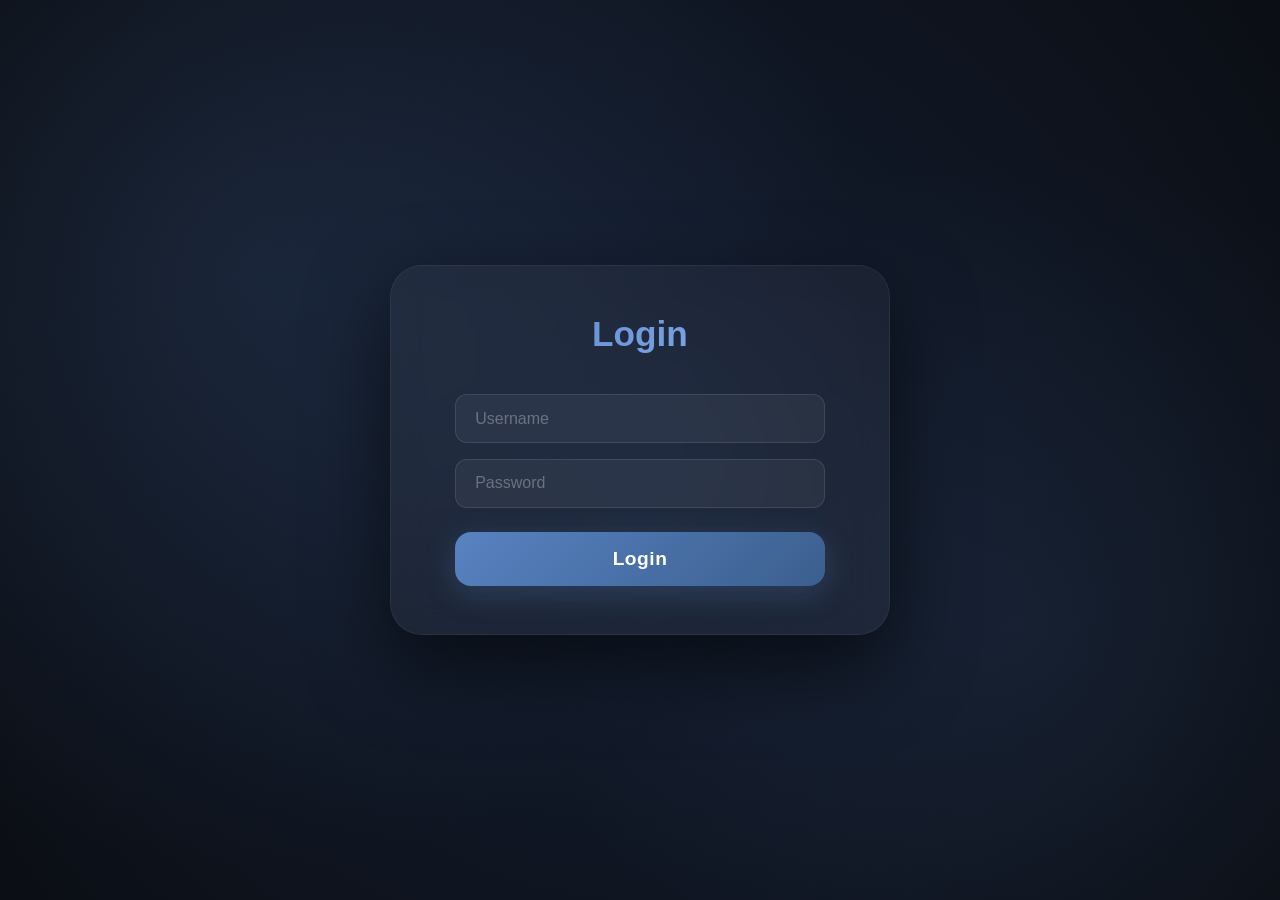
==== dashboard.html @ 1ec28412 "Первый коммит фронтенда" ====
<!DOCTYPE html>
<html lang="en">
<head>
    <meta charset="UTF-8" />
    <meta name="viewport" content="width=device-width, initial-scale=1.0"/>
    <title>TaskList — Dashboard</title>
    <link rel="stylesheet" href="AuthHTML.css" />
    <link rel="stylesheet" href="dashboard.css" />
</head>
<body>


    <header class="dashboard-header">
        <div class="header-left">
            <h1>📋 <span class="highlight">TaskList</span></h1>
        </div>
        <div class="header-right">
            <span id="userEmail" class="user-email">user@example.com</span>
            <button id="logoutBtn" class="logout-button">🚪 Выйти</button>
        </div>
    </header>

    <!-- Основной контент -->
    <main class="dashboard-main">
        <div class="task-section">
            <div class="task-header">
                <h2>Мои задачи</h2>
                <button id="openCreateTaskBtn" class="create-task-btn">➕ Новая задача</button>
            </div>

            <!-- Список задач -->
            <ul id="taskList" class="task-list">
                <!-- Задачи будут добавляться сюда через JS -->
                <li class="task-item empty-message">Задач пока нет. Создайте первую! 🚀</li>
            </ul>
        </div>
    </main>

    <!-- Модальное окно для создания задачи -->
    <div id="createTaskModal" class="modal hidden">
        <div class="modal-content">
            <span class="modal-close">&times;</span>
            <h2>Создать задачу</h2>
            <form id="createTaskForm">
                <input type="text" id="taskTitle" placeholder="Название задачи" required />
                <button type="submit">➕ Создать</button>
            </form>
        </div>
    </div>

    <script src="Index.js"></script>
</body>
</html>
---- AuthHTML.css ----
* {
    margin: 0;
    padding: 0;
    box-sizing: border-box;
}

body {
    font-family: 'Segoe UI', Tahoma, Geneva, Verdana, sans-serif;
    min-height: 100vh;
    display: flex;
    flex-direction: column;
    align-items: center;
    justify-content: center;
    background: #0b0e14;
    color: #fff;
    
    /* ПАРАЛЛАКС: фон фиксирован, контент скроллится поверх */
    background-image: 
        radial-gradient(circle at 20% 30%, rgba(88, 130, 193, 0.15) 0%, transparent 50%),
        radial-gradient(circle at 80% 70%, rgba(88, 130, 193, 0.10) 0%, transparent 40%),
        radial-gradient(circle at 50% 50%, rgba(20, 30, 50, 1) 0%, #0b0e14 100%);
    background-attachment: fixed;  
    background-size: cover;
    background-position: center;
}

/* 
   ЗАГОЛОВОК И ЛОГОТИП С ВРАЩЕНИЕМ
    */

h1 {
    font-size: 4rem;
    font-weight: 800;
    letter-spacing: 2px;
    margin-bottom: 2rem;
    text-shadow: 0 0 40px rgba(88, 130, 193, 0.3);
    display: flex;
    align-items: center;
    gap: 0.5rem;
}

/* ВРАЩАЮЩИЙСЯ ЛОГОТИП ПРИ НАВЕДЕНИИ */
/* Один полный оборот */
.title-wrapper {
    display: inline-block;
    cursor: default;
}

/* Сам текст не реагирует на мышь */
.highlight {
    display: inline-block;
    pointer-events: none;          /* ← ГЛАВНОЕ! */
    transform-origin: center center;
    transition: transform 0.6s cubic-bezier(0.34, 1.56, 0.64, 1),
                color 0.3s ease,
                text-shadow 0.3s ease;
}

/* Анимация применяется к .highlight, но триггер — на .title-wrapper:hover */
.title-wrapper:hover .highlight {
    transform: rotate(360deg) scale(1.05);
    color: #255cb0;
    text-shadow: 0 0 30px rgba(88, 130, 193, 0.6);
}

.title-wrapper:not(:hover) .highlight {
    transform: rotate(0deg) scale(1);
    transition: transform 0.2s ease-out,
                color 0.3s ease,
                text-shadow 0.3s ease;
}

/* 
   КОНТЕЙНЕР С КНОПКАМИ
   */

.container {
    background: rgba(255, 255, 255, 0.04);
    backdrop-filter: blur(16px);
    -webkit-backdrop-filter: blur(16px);
    border: 1px solid rgba(255, 255, 255, 0.06);
    border-radius: 32px;
    padding: 3rem 4rem;
    box-shadow: 0 30px 80px rgba(0, 0, 0, 0.6);
    text-align: center;
    max-width: 500px;
    width: 90%;
    transition: transform 0.3s ease, box-shadow 0.3s ease;
}

.container:hover {
    transform: translateY(-4px);
    box-shadow: 0 40px 100px rgba(0, 0, 0, 0.8);
}

.footer {
    margin-top: 2rem;
    font-size: 0.9rem;
    color: rgba(255, 255, 255, 0.5);
}
.contact-link-button {
    color: #5882c1;
    text-decoration: none;
    transition: color 0.3s ease;
}
.contact-link-button:hover {
    color: #3b5f8e;
    text-decoration: underline;
}
/* 
   КНОПКИ С ЭФФЕКТАМИ
   */

.form-container {
    display: flex;
    flex-direction: column;
    gap: 1rem;
}

button {
    padding: 1rem 2rem;
    font-size: 1.2rem;
    font-weight: 600;
    border: none;
    border-radius: 16px;
    cursor: pointer;
    transition: all 0.3s cubic-bezier(0.34, 1.56, 0.64, 1);
    letter-spacing: 0.5px;
}

.login-button {
    background: linear-gradient(135deg, #5882c1, #3b5f8e);
    color: #fff;
    box-shadow: 0 8px 30px rgba(88, 130, 193, 0.3);
}

.login-button:hover {
    transform: translateY(-3px) scale(1.02);
    box-shadow: 0 12px 40px rgba(88, 130, 193, 0.5);
}

.register-button {
    background: rgba(255, 255, 255, 0.06);
    color: #fff;
    border: 1px solid rgba(255, 255, 255, 0.15);
}

.register-button:hover {
    transform: translateY(-3px) scale(1.02);
    background: rgba(255, 255, 255, 0.12);
    border-color: rgba(255, 255, 255, 0.3);
}


/* 
   ФОРМЫ (для login.html и register.html)
    */

h2 {
    font-size: 2.2rem;
    font-weight: 700;
    margin-bottom: 1.5rem;
    background: linear-gradient(135deg, #5882c1, #8ab4f8);
    -webkit-background-clip: text;
    -webkit-text-fill-color: transparent;
    background-clip: text;
}

form {
    display: flex;
    flex-direction: column;
    gap: 1rem;
}

input {
    padding: 0.9rem 1.2rem;
    border-radius: 12px;
    border: 1px solid rgba(255, 255, 255, 0.1);
    background: rgba(255, 255, 255, 0.05);
    color: #fff;
    font-size: 1rem;
    transition: all 0.3s ease;
}

input:focus {
    outline: none;
    border-color: #5882c1;
    background: rgba(255, 255, 255, 0.08);
    box-shadow: 0 0 30px rgba(88, 130, 193, 0.15);
}

input::placeholder {
    color: rgba(255, 255, 255, 0.3);
}

form button[type="submit"] {
    background: linear-gradient(135deg, #5882c1, #3b5f8e);
    color: #fff;
    margin-top: 0.5rem;
    box-shadow: 0 8px 30px rgba(88, 130, 193, 0.25);
}

form button[type="submit"]:hover {
    transform: translateY(-3px);
    box-shadow: 0 12px 40px rgba(88, 130, 193, 0.4);
}

#message {
    margin-top: 1rem;
    padding: 0.8rem;
    border-radius: 10px;
    font-size: 0.95rem;
    min-height: 3rem;
}

a.login-button,
a.register-button {
    display: inline-block;
    padding: 1rem 2rem;
    text-align: center;
    text-decoration: none;
    border-radius: 16px;
    font-weight: 600;
    font-size: 1.2rem;
    transition: all 0.3s ease;
}

/* 
   АДАПТИВНОСТЬ (мобильные устройства)
    */

@media (max-width: 600px) {
    h1 {
        font-size: 2.4rem;
        flex-direction: column;
        gap: 0.3rem;
    }

    .container {
        padding: 2rem 1.5rem;
    }

    button {
        font-size: 1rem;
        padding: 0.8rem 1.5rem;
    }
}
---- dashboard.css ----
/* --- Общие --- */
body {
    margin: 0;
    font-family: 'Segoe UI', Tahoma, Geneva, Verdana, sans-serif;
    background: #0b0e14;
    color: #fff;
}

/* --- Шапка --- */
.dashboard-header {
    display: flex;
    justify-content: space-between;
    align-items: center;
    padding: 1rem 2rem;
    background: rgba(255, 255, 255, 0.04);
    border-bottom: 1px solid rgba(255, 255, 255, 0.06);
    backdrop-filter: blur(12px);
    position: sticky;
    top: 0;
    z-index: 10;
}

.header-left h1 {
    font-size: 1.8rem;
    font-weight: 700;
    margin: 0;
}

.header-right {
    display: flex;
    align-items: center;
    gap: 1.5rem;
}

.user-email {
    font-size: 0.95rem;
    color: rgba(255, 255, 255, 0.7);
}

.logout-button {
    background: rgba(255, 70, 70, 0.15);
    color: #ff6b6b;
    border: 1px solid rgba(255, 70, 70, 0.25);
    padding: 0.5rem 1.2rem;
    border-radius: 10px;
    font-weight: 600;
    cursor: pointer;
    transition: all 0.3s ease;
}

.logout-button:hover {
    background: rgba(255, 70, 70, 0.25);
    transform: translateY(-2px);
}

/* --- Основной контент --- */
.dashboard-main {
    max-width: 800px;
    margin: 2rem auto;
    padding: 0 1.5rem;
}

.task-header {
    display: flex;
    justify-content: space-between;
    align-items: center;
    margin-bottom: 1.5rem;
}

.task-header h2 {
    font-size: 1.8rem;
    font-weight: 600;
    color: #fff;
    margin: 0;
}

.create-task-btn {
    background: linear-gradient(135deg, #5882c1, #3b5f8e);
    color: #fff;
    border: none;
    padding: 0.7rem 1.5rem;
    border-radius: 12px;
    font-weight: 600;
    font-size: 0.95rem;
    cursor: pointer;
    transition: all 0.3s ease;
    box-shadow: 0 8px 25px rgba(88, 130, 193, 0.25);
}

.create-task-btn:hover {
    transform: translateY(-3px);
    box-shadow: 0 12px 35px rgba(88, 130, 193, 0.4);
}

/* --- Список задач --- */
.task-list {
    list-style: none;
    padding: 0;
    margin: 0;
    display: flex;
    flex-direction: column;
    gap: 0.75rem;
}

.task-item {
    background: rgba(255, 255, 255, 0.04);
    border: 1px solid rgba(255, 255, 255, 0.06);
    border-radius: 16px;
    padding: 1rem 1.5rem;
    display: flex;
    justify-content: space-between;
    align-items: center;
    transition: all 0.3s ease;
}

.task-item:hover {
    background: rgba(255, 255, 255, 0.08);
    transform: translateX(4px);
}

.task-item .task-title {
    font-size: 1.1rem;
    font-weight: 500;
}

.task-item .task-done {
    color: #51cf66;
    font-size: 0.9rem;
}

.task-item .task-delete {
    background: none;
    border: none;
    color: #ff6b6b;
    font-size: 1.3rem;
    cursor: pointer;
    transition: all 0.2s ease;
}

.task-item .task-delete:hover {
    transform: scale(1.2);
}

.empty-message {
    justify-content: center;
    color: rgba(255, 255, 255, 0.3);
    font-style: italic;
    padding: 2rem;
}

/* --- Модальное окно --- */
.modal {
    position: fixed;
    top: 0;
    left: 0;
    width: 100%;
    height: 100%;
    background: rgba(0, 0, 0, 0.6);
    backdrop-filter: blur(8px);
    display: flex;
    justify-content: center;
    align-items: center;
    z-index: 100;
}

.modal.hidden {
    display: none;
}

.modal-content {
    background: #1a1e26;
    border-radius: 24px;
    padding: 2rem 2.5rem;
    max-width: 450px;
    width: 90%;
    box-shadow: 0 40px 80px rgba(0, 0, 0, 0.6);
    position: relative;
}

.modal-close {
    position: absolute;
    top: 1rem;
    right: 1.5rem;
    font-size: 2rem;
    color: rgba(255, 255, 255, 0.4);
    cursor: pointer;
    transition: all 0.3s ease;
}

.modal-close:hover {
    color: #fff;
    transform: rotate(90deg);
}

.modal-content h2 {
    margin-top: 0;
    color: #fff;
}

.modal-content input {
    width: 100%;
    padding: 0.8rem 1.2rem;
    border-radius: 12px;
    border: 1px solid rgba(255, 255, 255, 0.1);
    background: rgba(255, 255, 255, 0.05);
    color: #fff;
    font-size: 1rem;
    margin-bottom: 1rem;
    box-sizing: border-box;
}

.modal-content input:focus {
    outline: none;
    border-color: #5882c1;
}

.modal-content button[type="submit"] {
    width: 100%;
    background: linear-gradient(135deg, #5882c1, #3b5f8e);
    color: #fff;
    border: none;
    padding: 0.8rem;
    border-radius: 12px;
    font-weight: 600;
    font-size: 1rem;
    cursor: pointer;
    transition: all 0.3s ease;
}

.modal-content button[type="submit"]:hover {
    transform: translateY(-2px);
    box-shadow: 0 10px 30px rgba(88, 130, 193, 0.4);
}
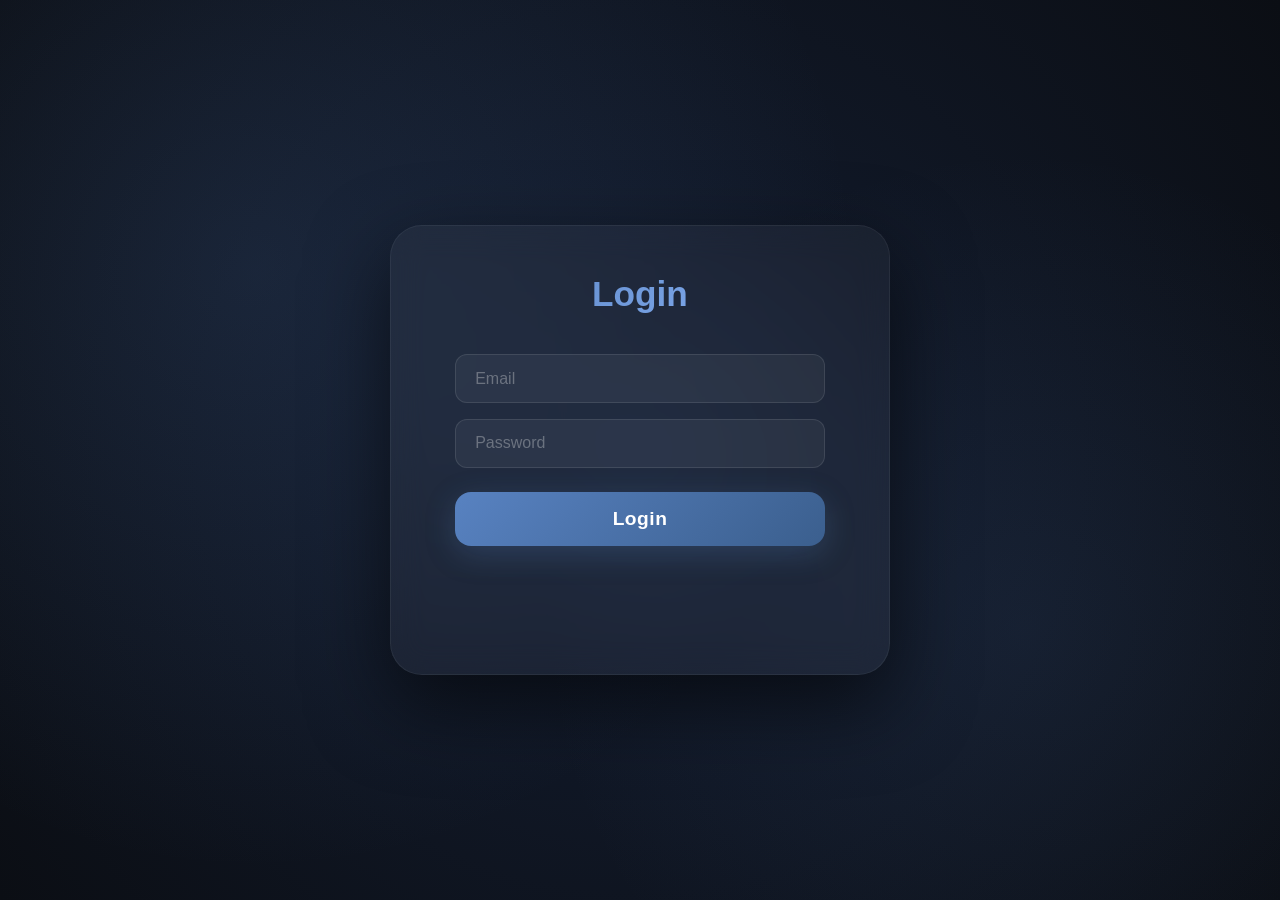
==== commit d520e1d9: "Добавлен font-awesome and minor fixes" ====
--- a/dashboard.html
+++ b/dashboard.html
@@ -6,17 +6,18 @@
     <title>TaskList — Dashboard</title>
     <link rel="stylesheet" href="AuthHTML.css" />
     <link rel="stylesheet" href="dashboard.css" />
+    <link rel="stylesheet" href="https://cdnjs.cloudflare.com/ajax/libs/font-awesome/6.5.0/css/all.min.css">
 </head>
 <body>
 
 
     <header class="dashboard-header">
         <div class="header-left">
-            <h1>📋 <span class="highlight">TaskList</span></h1>
+            <h1><i class="fas fa-tasks"></i><span class="highlight">TaskList</span></h1>
         </div>
         <div class="header-right">
             <span id="userEmail" class="user-email">user@example.com</span>
-            <button id="logoutBtn" class="logout-button">🚪 Выйти</button>
+            <button id="logoutBtn" class="logout-button"><i class="fas fa-sign-out-alt"></i> Выйти</button>
         </div>
     </header>
 
@@ -25,13 +26,13 @@
         <div class="task-section">
             <div class="task-header">
                 <h2>Мои задачи</h2>
-                <button id="openCreateTaskBtn" class="create-task-btn">➕ Новая задача</button>
+                <button id="openCreateTaskBtn" class="create-task-btn"><i class="fas fa-plus"></i>Новая задача</button>
             </div>
 
             <!-- Список задач -->
             <ul id="taskList" class="task-list">
                 <!-- Задачи будут добавляться сюда через JS -->
-                <li class="task-item empty-message">Задач пока нет. Создайте первую! 🚀</li>
+                <li class="task-item empty-message">Задач пока нет. Создайте первую! <i class="fas fa-rocket"></i></li>
             </ul>
         </div>
     </main>
@@ -43,7 +44,7 @@
             <h2>Создать задачу</h2>
             <form id="createTaskForm">
                 <input type="text" id="taskTitle" placeholder="Название задачи" required />
-                <button type="submit">➕ Создать</button>
+                <button type="submit"><i class="fas fa-plus"></i>Создать</button>
             </form>
         </div>
     </div>
--- a/dashboard.css
+++ b/dashboard.css
@@ -128,7 +128,7 @@
     font-size: 0.9rem;
 }
 
-.task-item .task-delete {
+.task-item .task-actions .task-delete {
     background: none;
     border: none;
     color: #ff6b6b;
@@ -137,10 +137,21 @@
     transition: all 0.2s ease;
 }
 
-.task-item .task-delete:hover {
+.task-item .task-actions .task-delete:hover {
     transform: scale(1.2);
 }
-
+.task-item .task-actions .task-toggle {
+    background: none;
+    border: none;
+    color: #12d633;
+    font-size: 1.3rem;
+    cursor: pointer;
+    transition: all 0.2s ease;
+}
+
+.task-item .task-actions .task-toggle:hover {
+    transform: scale(1.2);
+}
 .empty-message {
     justify-content: center;
     color: rgba(255, 255, 255, 0.3);
